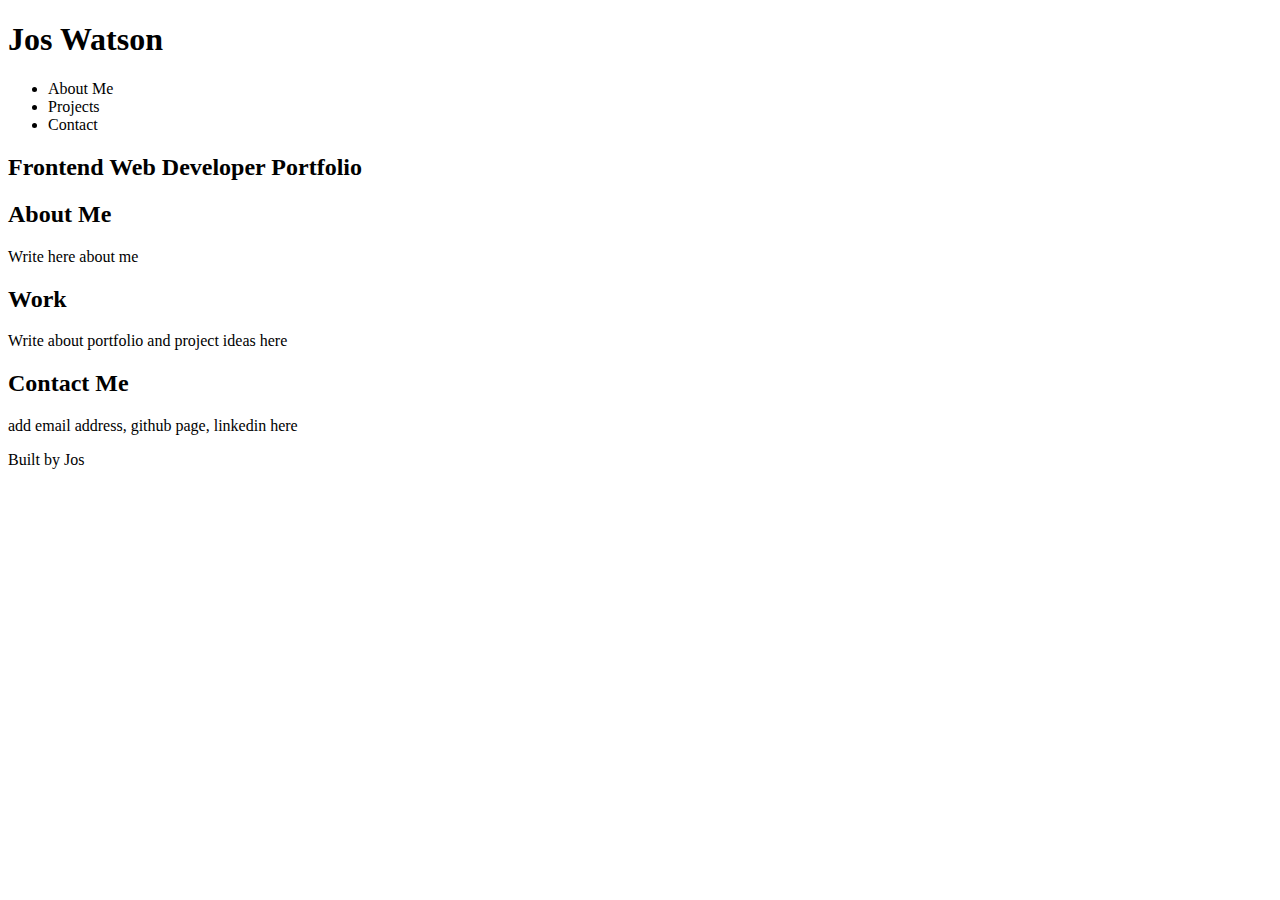
==== starter/index.html @ 4ab67dd9 "Adding html structure, css code & images" ====
<!DOCTYPE html>
<html lang="en-gb">

<head>
  <meta charset="UTF-8">
  <meta name="viewport" content="width=device-width, initial-scale=1.0">
  <meta http-equiv="X-UA-Compatible" content="ie=edge">
  <title>Jos Watson // Web Developer</title>
  <link rel="stylesheet" href="./assets/css/style.css" />
</head>

<body>
  <!-- main logo / nav -->
  <!--Adding text for headings and navigation -->
  <header>
    <h1>Jos Watson</h1>
    <nav>
      <ul>
        <li> About Me</li>
        <li> Projects</li>
        <li> Contact</li>
      </ul>
    </nav>
  </header>

  <!-- hero banner -->
  <section class="hero-banner">
    <!--adding text for subtitle on page-->
    <div>
      <h2>Frontend Web Developer Portfolio</h2>
    </div>
  </section>

  <main class="page-wrapper">
    <!-- adding about me information -->
    <section class="page-section" id="about">
      <h2>About Me</h2>
      <p> Write here about me</p>
    </section>

    <!-- adding placeholder for portfolio information -->
    <section class="page-section" id="work">
      <h2>Work</h2>
      <p> Write about portfolio and project ideas here</p>
    </section>

    <!--Adding placeholders for contact inforamtion -->
    <section class="page-section contact" id="contact">
      <h2>Contact Me</h2>
      <p> add email address, github page, linkedin here </p>
    </section>

    <!--Adding footer to page-->
    <footer>
      Built by Jos
    </footer>
  </main>
</body>

</html>
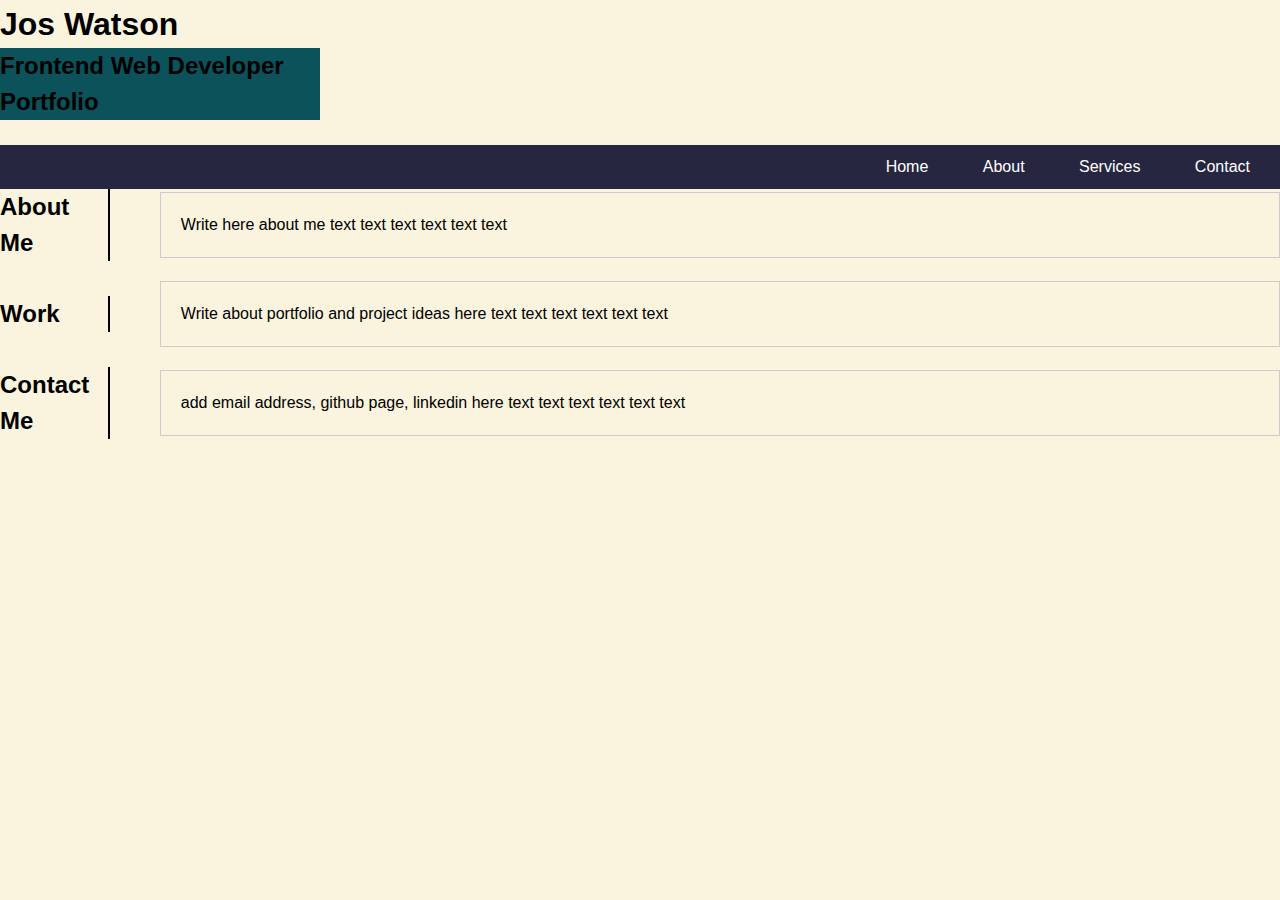
==== commit 92fb5335: "Adding basic CSS structure with HTML additions" ====
--- a/starter/index.html
+++ b/starter/index.html
@@ -6,7 +6,7 @@
   <meta name="viewport" content="width=device-width, initial-scale=1.0">
   <meta http-equiv="X-UA-Compatible" content="ie=edge">
   <title>Jos Watson // Web Developer</title>
-  <link rel="stylesheet" href="./assets/css/style.css" />
+  <link rel="stylesheet" href="./css/style.css" />
 </head>
 
 <body>
@@ -14,46 +14,79 @@
   <!--Adding text for headings and navigation -->
   <header>
     <h1>Jos Watson</h1>
-    <nav>
-      <ul>
-        <li> About Me</li>
-        <li> Projects</li>
-        <li> Contact</li>
-      </ul>
-    </nav>
+   
   </header>
 
+
   <!-- hero banner -->
-  <section class="hero-banner">
+  <section>
     <!--adding text for subtitle on page-->
     <div>
-      <h2>Frontend Web Developer Portfolio</h2>
+      <h2 id="hero-banner">Frontend Web Developer Portfolio</h2>
     </div>
+     <div class="menu">
+      <ul>
+        <li><a href="#">Home</a></li>
+        <li><a href="#">About</a></li>
+        <li><a href="#">Services</a></li>
+        <li><a href="#">Contact</a></li>
+      </ul>
+     </div>
+    </div>
+
+    
+    
   </section>
 
-  <main class="page-wrapper">
+  <main > 
     <!-- adding about me information -->
-    <section class="page-section" id="about">
-      <h2>About Me</h2>
-      <p> Write here about me</p>
+    <section class="page-section">
+      <h2 class ="title">About Me</h2>      
+      <p class="content"> 
+        Write here about me
+        text
+        text
+        text
+        text
+        text
+        text
+      </p>
     </section>
+    
 
-    <!-- adding placeholder for portfolio information -->
-    <section class="page-section" id="work">
-      <h2>Work</h2>
-      <p> Write about portfolio and project ideas here</p>
+
+     <!-- adding placeholder for portfolio information -->
+    <section class="page-section">
+      <h2 class ="title">Work</h2>
+      <p class="content"> 
+        Write about portfolio and project ideas here
+        text
+        text
+        text
+        text
+        text
+        text
+      </p>
     </section>
 
     <!--Adding placeholders for contact inforamtion -->
-    <section class="page-section contact" id="contact">
-      <h2>Contact Me</h2>
-      <p> add email address, github page, linkedin here </p>
+    <section class="page-section">
+      <h2 class ="title">Contact Me</h2>
+      <p class="content">
+        add email address, github page, linkedin here
+        text
+        text
+        text
+        text
+        text
+        text 
+      </p>
     </section>
 
-    <!--Adding footer to page-->
+    <!-- Adding footer to page
     <footer>
       Built by Jos
-    </footer>
+    </footer> -->
   </main>
 </body>
 
--- a/starter/css/style.css
+++ b/starter/css/style.css
@@ -0,0 +1,140 @@
+* {
+  box-sizing: border-box;
+}
+
+body {
+  display: flex;
+  flex-direction: column;
+  margin: 0;
+  padding: 0;
+  font-family: Arial, Helvetica, sans-serif;
+  line-height: 1.5;
+  background-color: rgb(250, 243, 221)
+
+}
+
+h1 {
+  font-size: 2em;
+  margin-bottom: 10px;
+}
+
+#hero-banner {
+  padding:0%;
+  font-family: sans-serif;
+  height: 5%;
+  width: 25%;
+  flex-direction: row;
+  text-align: left;
+  margin-bottom: 25px;
+  background-color: rgb(11, 82, 91);
+ }
+
+.menu {
+  background-color: rgb(39, 38, 64); /* Set background color */
+  text-align: right;
+  flex-wrap: nowrap;  /* moving menu to be "thumb friendly for mobile users */
+  width: 100%;
+}
+
+
+.menu ul {
+  list-style-type: none; /* Remove default list styles */
+  margin: 0;
+  padding: 0;
+  
+}
+
+.menu li {
+  display: inline-block; 
+  margin-right: 10px;
+}
+
+.menu a {
+  text-decoration: none; 
+  color: #fff; 
+  padding: 10px 20px;
+  display: block; 
+  
+}
+
+ /* Change background color on hover */
+.menu a:hover {
+  background-color: rgb(62, 31, 71);
+}
+
+@media screen and (max-width:900px) {
+ .menu {
+  width:100%;
+  height: auto;
+  position: relative;
+ } 
+}
+/* Adding main body of page as a row format  */
+.page-section{
+  display: flex;
+  align-items: center;
+  margin-bottom: 20px; /* Adding space between sections */
+}
+
+/* adding a simple line to section off section titles and text */
+.title {
+  border-right: 2px solid;
+ 
+}
+
+h2{
+  flex:1;
+ }
+
+ .content{
+  flex: 10; /*Content box spacing */
+  border: 1px solid #ccc; 
+  padding: 20px; /* Add some space around the content */
+  margin-left: 50px; /* Adding space between title and content */
+ }
+
+ .about-me{
+  grid-area: about-me;
+  min-height: 400px;
+  flex-basis: 50%;
+  text-align: center;
+  
+}
+
+ .work {
+  grid-area: work;
+  min-height: 400px;
+  flex-basis: 50%;
+  text-align: center;
+} 
+
+.contact {
+  grid-area: contact;
+  min-height: 100px;
+  flex-basis: 20%;
+  text-align: center;
+  
+}
+
+
+
+ 
+
+h1,
+h2,
+h3,
+h4,
+h5,
+h6 {
+  margin: 0;
+}
+
+p {
+  margin: 0;
+}
+
+footer{
+  position: fixed;
+  bottom: 0;  
+  padding: 10px;
+}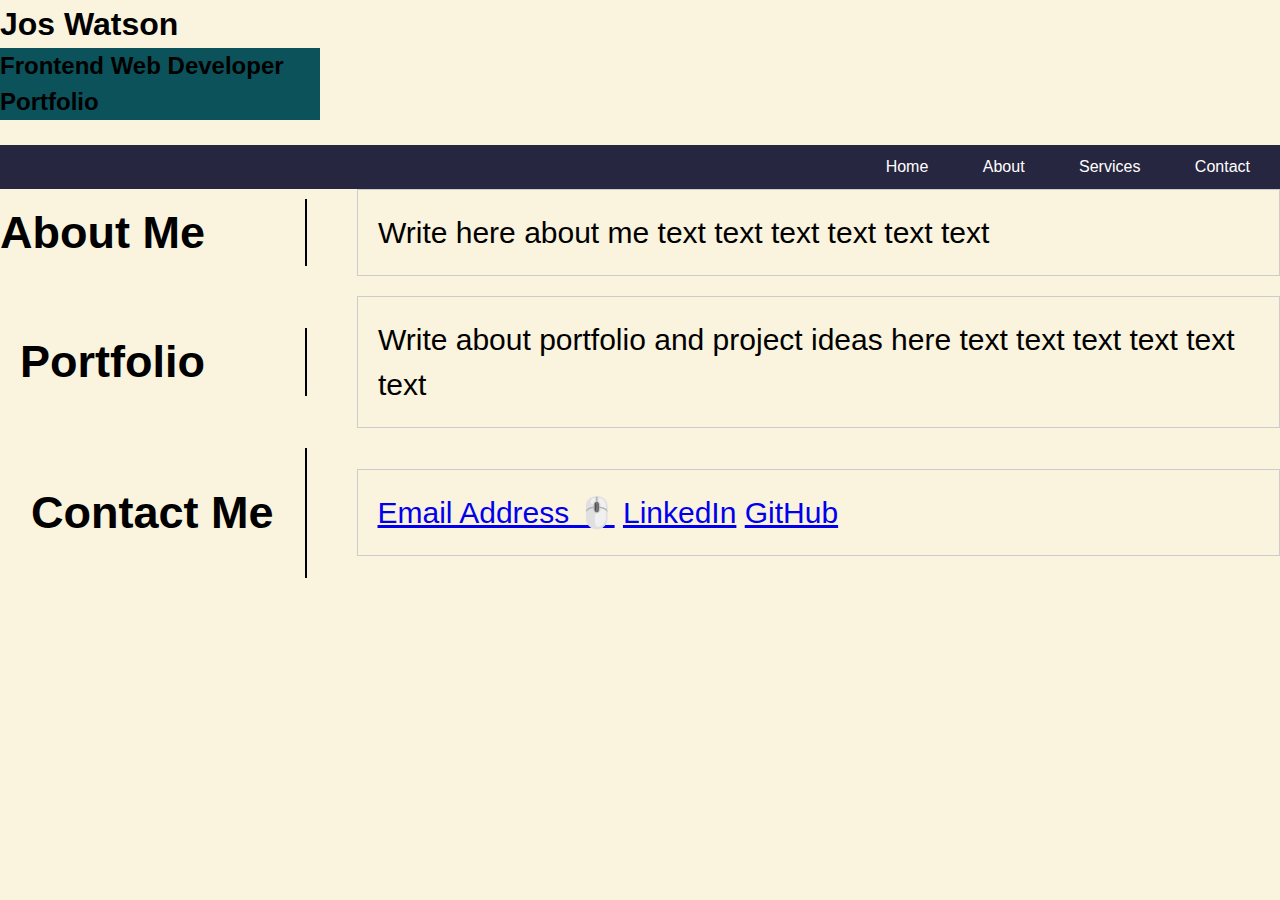
==== commit 98cd0222: "Adding Readme" ====
--- a/starter/index.html
+++ b/starter/index.html
@@ -13,7 +13,11 @@
   <!-- main logo / nav -->
   <!--Adding text for headings and navigation -->
   <header>
+    <div class="header-image">
+      <div class="header-text">
     <h1>Jos Watson</h1>
+    <h2 id="hero-banner">Frontend Web Developer Portfolio</h2>
+    
    
   </header>
 
@@ -21,9 +25,7 @@
   <!-- hero banner -->
   <section>
     <!--adding text for subtitle on page-->
-    <div>
-      <h2 id="hero-banner">Frontend Web Developer Portfolio</h2>
-    </div>
+    
      <div class="menu">
       <ul>
         <li><a href="#">Home</a></li>
@@ -57,7 +59,7 @@
 
      <!-- adding placeholder for portfolio information -->
     <section class="page-section">
-      <h2 class ="title">Work</h2>
+      <h2 class ="title portfolio">Portfolio</h2>
       <p class="content"> 
         Write about portfolio and project ideas here
         text
@@ -71,15 +73,11 @@
 
     <!--Adding placeholders for contact inforamtion -->
     <section class="page-section">
-      <h2 class ="title">Contact Me</h2>
+      <h2 class ="title contact">Contact Me </h2>
       <p class="content">
-        add email address, github page, linkedin here
-        text
-        text
-        text
-        text
-        text
-        text 
+        <a href="mailto:jos.watson7@gmail.com"> Email Address 🖱️</a>
+        <a href="www.linkedin.com/in/jos-w-373975293"> LinkedIn</a>
+        <a href="https://github.com/jossw27"> GitHub</a>
       </p>
     </section>
 
--- a/starter/css/style.css
+++ b/starter/css/style.css
@@ -13,20 +13,24 @@
 
 }
 
+
 h1 {
   font-size: 2em;
   margin-bottom: 10px;
 }
 
+
+
 #hero-banner {
   padding:0%;
-  font-family: sans-serif;
+  font-family: Arial, Helvetica, sans-serif;
   height: 5%;
   width: 25%;
   flex-direction: row;
   text-align: left;
   margin-bottom: 25px;
   background-color: rgb(11, 82, 91);
+  
  }
 
 .menu {
@@ -74,12 +78,15 @@
   display: flex;
   align-items: center;
   margin-bottom: 20px; /* Adding space between sections */
+  font-size: 30px;
+  font-family: Arial, Helvetica, sans-serif;
 }
 
 /* adding a simple line to section off section titles and text */
 .title {
   border-right: 2px solid;
- 
+ padding-right: 100px;
+ white-space: nowrap;
 }
 
 h2{
@@ -89,8 +96,9 @@
  .content{
   flex: 10; /*Content box spacing */
   border: 1px solid #ccc; 
-  padding: 20px; /* Add some space around the content */
+  padding: 20px; 
   margin-left: 50px; /* Adding space between title and content */
+  font-family: sans-serif;
  }
 
  .about-me{
@@ -109,14 +117,13 @@
 } 
 
 .contact {
-  grid-area: contact;
-  min-height: 100px;
-  flex-basis: 20%;
-  text-align: center;
+  padding: 31px;
   
 }
 
-
+.portfolio {
+  padding-left: 20px;
+}
 
  
 
